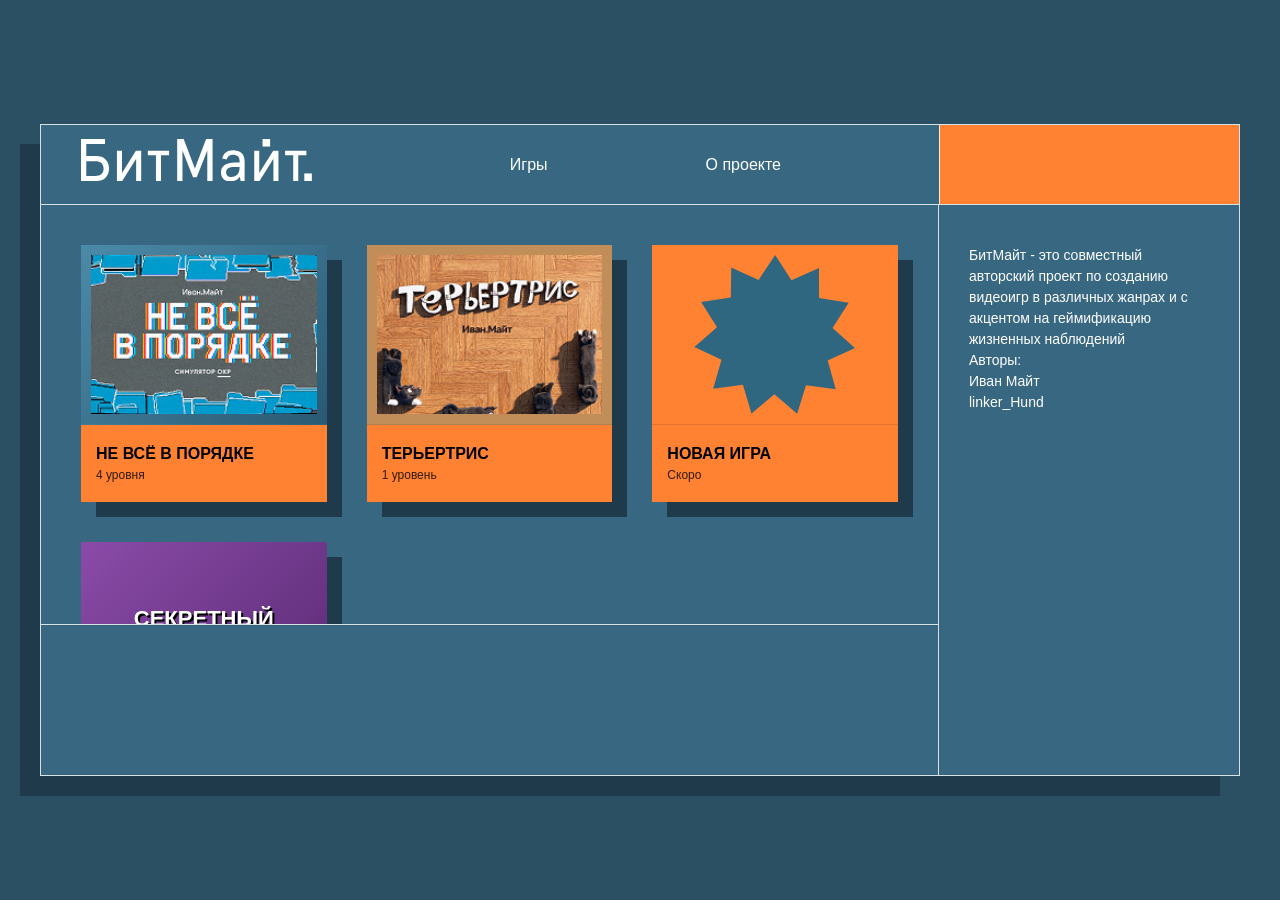
==== index.html @ f42800e0 "фикс" ====
<!doctype html>
<html lang="ru">
    <head>
        <meta charset="UTF-8" />
        <meta name="viewport" content="width=device-width, initial-scale=1.0" />
        <title>БитМайт.</title>
        <link rel="icon" type="image/png" href="favicon.png" />
        <link rel="stylesheet" href="styles.css" />
    </head>
    <body>
        <div class="site-container">
            <!-- Шапка -->
            <header class="header">
                <div class="logo-nav-wrapper">
                    <a href="/" class="logo">
                        <svg
                            version="1.1"
                            id="Layer_1"
                            xmlns="http://www.w3.org/2000/svg"
                            xmlns:xlink="http://www.w3.org/1999/xlink"
                            x="0px"
                            y="0px"
                            viewBox="0 0 602.39 109.59"
                            style="enable-background: new 0 0 602.39 109.59"
                            xml:space="preserve"
                        >
                            <title>БитМайт.</title>
                            <style type="text/css">
                                .st0 {
                                    fill: currentColor;
                                }
                            </style>
                            <g>
                                <path
                                    class="st0"
                                    d="M62.62,0v13.15H13.78v31.47h25.21c10.65,0,18.99,2.87,25.05,8.61c6.05,5.74,9.08,13.67,9.08,23.8
                                    c0,10.12-3.03,18.08-9.08,23.88c-6.05,5.79-14.4,8.69-25.05,8.69H0V0H62.62z M13.78,57.77v38.67h23.17
                                    c14.61,0,21.92-6.47,21.92-19.41c0-12.84-7.31-19.26-21.92-19.26H13.78z"
                                />
                            </g>
                            <g>
                                <path
                                    class="st0"
                                    d="M93.78,30.69h13.15v58.24l36.32-58.24h13.78v78.91h-13.15V51.35l-36.32,58.24H93.78V30.69z"
                                />
                            </g>
                            <g>
                                <path
                                    class="st0"
                                    d="M174.41,42.59v-11.9h55.42v11.9H208.7v67.01h-13.15V42.59H174.41z"
                                />
                            </g>
                            <g>
                                <path
                                    class="st0"
                                    d="M250.97,0h16.91l29.28,77.19L326.43,0h16.91v109.59h-13.78V29.75l-27.55,69.83h-9.71l-27.55-69.83v79.85
                                    h-13.78V0z"
                                />
                            </g>
                            <g>
                                <path
                                    class="st0"
                                    d="M426.95,59.18v50.41h-10.33l-2.19-11.12c-5.74,8.25-13.99,12.37-24.74,12.37c-7.1,0-12.94-1.98-17.54-5.95
                                    c-4.59-3.97-6.89-9.97-6.89-18c0-8.35,3.18-14.74,9.55-19.18c6.37-4.44,15.08-6.65,26.15-6.65h12.84v-3.44
                                    c0-10.85-5.74-16.28-17.22-16.28c-4.18,0-7.75,1.1-10.72,3.29c-2.97,2.19-4.88,5.22-5.71,9.08l-11.59-2.66
                                    c1.04-6.68,4.12-11.95,9.24-15.81c5.11-3.86,11.38-5.79,18.79-5.79c9.18,0,16.54,2.45,22.08,7.36
                                    C424.18,41.7,426.95,49.16,426.95,59.18z M378.72,86.89c0,3.76,1.12,6.71,3.37,8.85c2.24,2.14,5.45,3.21,9.63,3.21
                                    c5.95,0,11.12-1.96,15.5-5.87c4.38-3.91,6.58-9.99,6.58-18.24v-1.88H399.7c-6.68,0-11.85,1.2-15.5,3.6
                                    C380.55,78.96,378.72,82.41,378.72,86.89z"
                                />
                            </g>
                            <g>
                                <path
                                    class="st0"
                                    d="M451.99,30.69h13.15v58.24l36.32-58.24h13.78v78.91h-13.15V51.35l-36.32,58.24h-13.78V30.69z"
                                />
                            </g>
                            <g>
                                <path
                                    class="st0"
                                    d="M532.62,42.59v-11.9h55.42v11.9h-21.14v67.01h-13.15V42.59H532.62z"
                                />
                            </g>
                            <g>
                                <rect
                                    x="473.76"
                                    class="st0"
                                    width="19.71"
                                    height="19.71"
                                />
                            </g>
                            <g>
                                <rect
                                    x="582.68"
                                    y="89.88"
                                    class="st0"
                                    width="19.71"
                                    height="19.71"
                                />
                            </g>
                        </svg>
                    </a>
                    <nav class="nav">
                        <a href="#games">Игры</a>
                        <a href="#about">О проекте</a>
                    </nav>
                </div>
                <button class="btn-order"></button>
            </header>

            <!-- Основной контент -->
            <div class="main-content">
                <!-- Левая часть -->
                <div class="left-column">
                    <!-- Контейнер с играми (со скроллом) -->
                    <div class="games-section">
                        <div class="games-grid">
                            <a
                                href="assets/game_1/index.html"
                                class="game-card"
                                data-description="«Не всё в порядке»<br>
                                Симулятор ОКР<br>
                                <br>
                                Цель игры восстановить порядок папок по сетке тренируя свой глазомер. Будет несколько уровней сложности.<br>
                                Игра основана на реальной любви к аккуратному раскладыванию предметов."
                            >
                                <div class="card-cover cover-1">
                                    <img
                                        src="assets/game1.png"
                                        alt="Не всё в порядке"
                                    />
                                </div>
                                <div class="card-info">
                                    <h4>НЕ ВСЁ В ПОРЯДКЕ</h4>
                                    <p>4 уровня</p>
                                </div>
                            </a>

                            <a
                                href="assets/game_2/index.html"
                                class="game-card"
                                data-description="Терьертрис<br>
                                <br>
                                Мой пёс всегда ищет интересные места чтобы прилечь и этот момент вдохновил меня на создание своей версии тетриса.<br>
                                Все что нужно это идеально сочетать различные положения пса и зарабатывать очки."
                            >
                                <div class="card-cover cover-2">
                                    <img
                                        src="assets/game2.png"
                                        alt="Терьерт-трис"
                                    />
                                </div>
                                <div class="card-info">
                                    <h4>ТЕРЬЕРТРИС</h4>
                                    <p>1 уровень</p>
                                </div>
                            </a>

                            <a
                                href="#game3"
                                class="game-card"
                                data-description="Новая игра - Скоро"
                            >
                                <div class="card-cover cover-3">
                                    <img
                                        src="assets/coming_soon.svg"
                                        alt="Скоро"
                                    />
                                </div>
                                <div class="card-info">
                                    <h4>НОВАЯ ИГРА</h4>
                                    <p>Скоро</p>
                                </div>
                            </a>

                            <a
                                href="#game4"
                                class="game-card"
                                data-description="Секретный проект"
                            >
                                <div class="card-cover cover-4">
                                    <h3>СЕКРЕТНЫЙ<br />ПРОЕКТ</h3>
                                </div>
                                <div class="card-info">
                                    <h4>СЕКРЕТНЫЙ ПРОЕКТ</h4>
                                    <p>В разработке</p>
                                </div>
                            </a>
                        </div>
                    </div>

                    <!-- Текст под играми -->
                    <div class="bottom-text" id="game-description"></div>
                </div>

                <!-- Правая часть (сайдбар) -->
                <div class="sidebar">
                    <p>БитМайт - это совместный авторский проект по созданию
                    видеоигр в различных жанрах и с акцентом на геймификацию
                    жизненных наблюдений</p>
                    <p>Авторы:<br/> Иван Майт<br/> linker_Hund</p>
                </div>
                <div id="error-message" class="error-message" style="display: none;"></div>
            </div>
        </div>
        <script>
            const gameCards = document.querySelectorAll(".game-card");
            const descriptionDiv = document.getElementById("game-description");
            const originalText = descriptionDiv.innerHTML;
            const errorDiv = document.getElementById("error-message");

            function showError(message) {
                errorDiv.textContent = message;
                errorDiv.style.display = "block";
                errorDiv.scrollIntoView({ behavior: "smooth" });
            }

            gameCards.forEach((card) => {
                card.addEventListener("mouseenter", () => {
                    descriptionDiv.innerHTML =
                        card.getAttribute("data-description");
                });
                card.addEventListener("mouseleave", () => {
                    descriptionDiv.innerHTML = originalText;
                });
            });
        </script>
        <script>
            let originalMainContent = document.querySelector(".main-content").innerHTML;

            function loadGame(url) {
                const mainContent = document.querySelector(".main-content");
                mainContent.innerHTML = ''; // Clear previous content
                mainContent.style.display = 'block';

                const iframe = document.createElement('iframe');
                iframe.src = url;
                iframe.setAttribute('sandbox', 'allow-scripts allow-same-origin');
                iframe.style.width = '100%';
                iframe.style.height = '100vh'; // Take full viewport height
                iframe.style.border = 'none';

                iframe.onerror = () => {
                    showError(`Failed to load game from ${url}. Please check the URL and try again.`);
                    // Optionally, revert to original content or show a placeholder
                    mainContent.innerHTML = originalMainContent;
                };

                mainContent.appendChild(iframe); // Then append the iframe
            }

            document.querySelectorAll(".game-card").forEach(card => {
                card.addEventListener("click", (event) => {
                    event.preventDefault();
                    const url = card.getAttribute("href");
                    loadGame(url);
                    history.pushState({ gameUrl: url }, "", `#${url.split("/")[1]}`);
                });
            });

            window.onpopstate = (event) => {
                if (event.state && event.state.gameUrl) {
                    loadGame(event.state.gameUrl);
                } else {
                    document.querySelector(".main-content").innerHTML = originalMainContent;
                    document.querySelector(".main-content").style.display = 'grid';
                }
            };

            // Initial load
            if (window.location.hash) {
                const gameUrl = `assets/${window.location.hash.substring(1)}/index.html`;
                loadGame(gameUrl);
            }
        </script>
    </body>
</html>
---- styles.css ----
/* Базовые настройки и цвета */
            :root {
                --bg-color: #386781;
                --dark-shadow: #1e3a4b;
                --orange: #ff8232;
                --text-light: #ffffff;
                --text-dark: #000000;
                --border-color: rgba(255, 255, 255, 0.8);
            }

            * {
                box-sizing: border-box;
                margin: 0;
                padding: 0;
                font-family: "Segoe UI", Tahoma, Geneva, Verdana, sans-serif;
            }

            body {
                background-color: #2b4f63;
                display: flex;
                justify-content: center;
                align-items: center;
                min-height: 100vh;
                padding: 20px;
            }

            /* Главный контейнер сайта */
            .site-container {
                background-color: var(--bg-color);
                width: 100%;
                max-width: 1200px;
                box-shadow: -20px 20px 0px var(--dark-shadow);
                border: 1px solid var(--border-color);
                display: flex;
                flex-direction: column;
            }

            .header {
                display: grid;
                grid-template-columns: 1fr 300px; /* Кнопка строго 300px */
                align-items: stretch;
                border-bottom: 1px solid var(--border-color);
                height: 80px;
            }

            .logo-nav-wrapper {
                display: flex;
                align-items: center;
            }

            .logo {
                font-size: 42px;
                font-weight: bold;
                color: var(--text-light);
                text-shadow: 4px 4px 0px var(--dark-shadow);
                padding-left: 40px;
                padding-right: 40px; /* Отступ между логотипом и началом ссылок */
                cursor: pointer;
            }

            .logo svg {
                height: 42px;
            }

            .nav {
                display: flex;
                flex-grow: 1;
                justify-content: space-evenly;
            }

            .nav a {
                color: var(--text-light);
                text-decoration: none;
                font-size: 16px;
                transition: opacity 0.2s;
            }

            .nav a:hover {
                opacity: 0.7;
            }

            .btn-order {
                background-color: var(--orange);
                color: var(--text-dark);
                border: none;
                border-left: 1px solid var(--border-color);
                width: 100%; /* Занимает всю ячейку сетки (300px) */
                font-weight: bold;
                font-size: 16px;
                cursor: pointer;
                transition: background-color 0.2s;
                text-transform: uppercase;
            }

            .btn-order:hover {
                background-color: #e5752d;
            }

            /* Основной контент (Grid) */
            .main-content {
                display: grid;
                grid-template-columns: 1fr 300px; /* Сайдбар строго 300px */
                min-height: 500px;
            }

            /* Левая колонка */
            .left-column {
                display: flex;
                flex-direction: column;
                border-right: 1px solid var(--border-color);
            }

            /* Секция с играми (скроллируемая область) */
            .games-section {
                height: 420px;
                overflow-y: scroll;
                overflow-x: hidden;
                border-bottom: 1px solid var(--border-color);
            }

            /* СТИЛИЗАЦИЯ БЕЛОГО СЛАЙДЕРА (SCROLLBAR) */
            .games-section::-webkit-scrollbar {
                width: 24px;
            }

            .games-section::-webkit-scrollbar-track {
                background: transparent;
                border-left: 1px solid var(--border-color);
            }

            .games-section::-webkit-scrollbar-thumb {
                background-color: #ffffff;
                border-radius: 0;
                border-left: 1px solid var(--border-color);
            }

            /* Сетка для карточек (максимум 3 в ряд) */
            .games-grid {
                display: grid;
                grid-template-columns: repeat(3, 1fr);
                gap: 40px;
                padding: 40px;
                padding-bottom: 60px;
            }

            /* Карточка игры */
            .game-card {
                background-color: var(--orange);
                text-decoration: none;
                color: var(--text-dark);
                box-shadow: 15px 15px 0px var(--dark-shadow);
                transition:
                    transform 0.2s,
                    box-shadow 0.2s;
                display: flex;
                flex-direction: column;
            }

            .game-card:hover {
                transform: translate(5px, 5px);
                box-shadow: 10px 10px 0px var(--dark-shadow);
            }

            /* Имитация обложек */
            .card-cover {
                height: 180px;
                background-color: #555;
                position: relative;
                display: flex;
                justify-content: center;
                align-items: center;
                text-align: center;
                padding: 10px;
                border-bottom: 1px solid rgba(0, 0, 0, 0.1);
            }

            .card-cover img {
                width: 100%;
                height: 100%;
            }

            .cover-1 {
                background: linear-gradient(135deg, #4b8aa8, #2a5a73);
                color: white;
            }
            .cover-1 h3 {
                font-size: 24px;
                text-transform: uppercase;
                text-shadow: 2px 2px 0 #d9534f;
                line-height: 1.1;
            }

            .cover-2 {
                background: #c18e5a;
                color: white;
            }
            .cover-2 h3 {
                font-size: 22px;
                font-family: "Courier New", Courier, monospace;
                text-shadow: 2px 2px 0 black;
                transform: rotate(-5deg);
            }

            .cover-3 {
                background-color: var(--orange);
            }
            .star-shape {
                background-color: var(--bg-color);
                color: white;
                padding: 30px 20px;
                clip-path: polygon(
                    50% 0%,
                    61% 35%,
                    98% 35%,
                    68% 57%,
                    79% 91%,
                    50% 70%,
                    21% 91%,
                    32% 57%,
                    2% 35%,
                    39% 35%
                );
                font-size: 14px;
            }

            .cover-4 {
                background: linear-gradient(135deg, #8a4ba8, #5a2a73);
                color: white;
            }
            .cover-4 h3 {
                font-size: 22px;
                text-transform: uppercase;
                text-shadow: 2px 2px 0 black;
            }

            .card-info {
                padding: 20px 15px;
                flex-grow: 1;
            }

            .card-info h4 {
                font-size: 16px;
                margin-bottom: 5px;
            }

            .card-info p {
                font-size: 12px;
                opacity: 0.8;
            }

            /* Нижний текстовый блок под играми */
            .bottom-text {
                padding: 30px 40px;
                color: var(--text-light);
                font-size: 14px;
                line-height: 1.5;
                height: 150px;
                overflow-y: auto;
            }

            /* Правая колонка (Сайдбар) */
            .sidebar {
                padding: 40px 30px;
                color: var(--text-light);
                font-size: 14px;
                line-height: 1.5;
            }

            /* Responsive iframe container */
            .iframe-container {
                position: relative;
                width: 100%;
                padding-bottom: 56.25%; /* 16:9 aspect ratio (height / width * 100) */
                height: 0;
                overflow: hidden;
                max-width: 100%;
                background: #000;
            }

            .iframe-container iframe {
                position: absolute;
                top: 0;
                left: 0;
                width: 100%;
                height: 100%;
                border: 0;
            }

            .error-message {
                padding: 20px;
                background-color: #ff4d4d;
                color: white;
                margin-top: 20px;
                border: 1px solid white;
                text-align: center;
                font-weight: bold;
            }

            /* Адаптивность для мобильных устройств */
            @media (max-width: 1000px) {
                .games-grid {
                    grid-template-columns: repeat(2, 1fr);
                }
            }

            @media (max-width: 800px) {
                .header {
                    display: flex;
                    flex-direction: column;
                    height: auto;
                }
                .logo-nav-wrapper {
                    flex-direction: column;
                    padding: 20px;
                    gap: 20px;
                }
                .logo {
                    padding: 0;
                }
                .nav {
                    justify-content: center;
                    gap: 40px;
                }
                .btn-order {
                    border-left: none;
                    border-top: 1px solid var(--border-color);
                    padding: 20px;
                }

                .main-content {
                    grid-template-columns: 1fr;
                }
                .left-column {
                    border-right: none;
                }
                .games-grid {
                    grid-template-columns: 1fr;
                }
            }
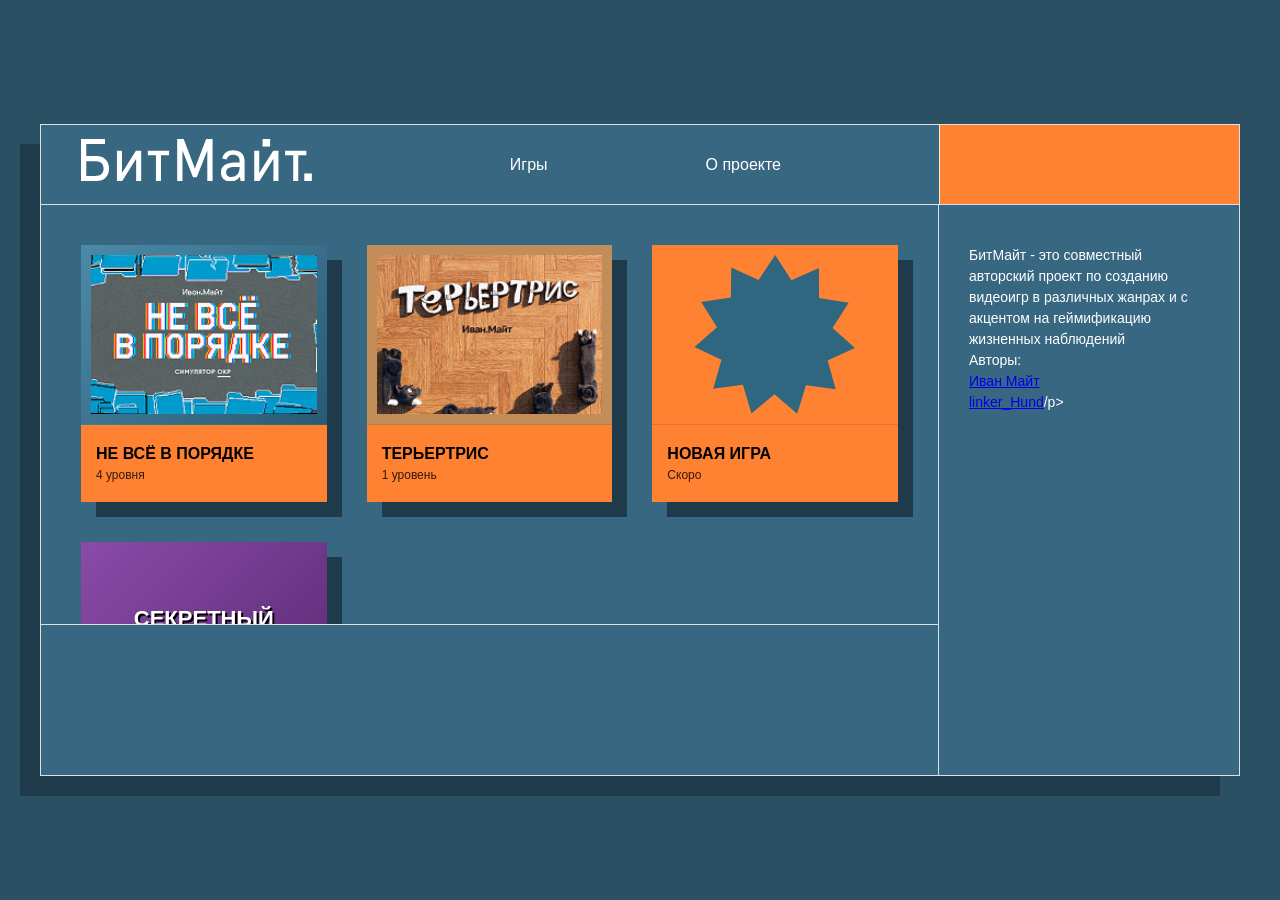
==== commit 1ec48a3f: "Update index.html" ====
--- a/index.html
+++ b/index.html
@@ -101,7 +101,7 @@
                         </svg>
                     </a>
                     <nav class="nav">
-                        <a href="#games">Игры</a>
+                        <a href="/">Игры</a>
                         <a href="#about">О проекте</a>
                     </nav>
                 </div>
@@ -198,7 +198,7 @@
                     <p>БитМайт - это совместный авторский проект по созданию
                     видеоигр в различных жанрах и с акцентом на геймификацию
                     жизненных наблюдений</p>
-                    <p>Авторы:<br/> Иван Майт<br/> linker_Hund</p>
+                    <p>Авторы:<br/> <a href="https://t.me/Slowvarik">Иван Майт</a><br/> <a href="https://t.me/linker_Hund">linker_Hund</a>/p>
                 </div>
                 <div id="error-message" class="error-message" style="display: none;"></div>
             </div>
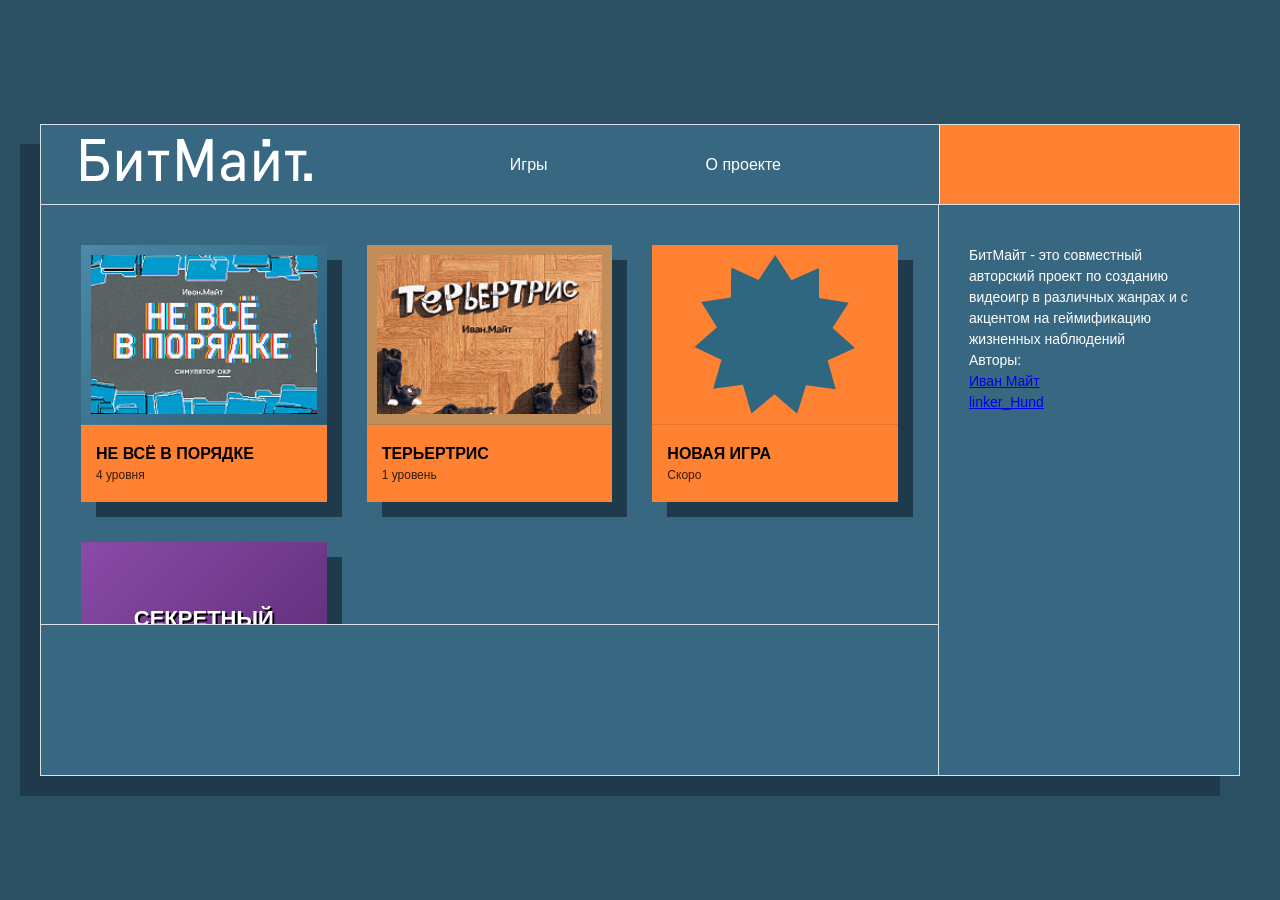
==== commit 419cd6ba: "Update index.html" ====
--- a/index.html
+++ b/index.html
@@ -198,7 +198,7 @@
                     <p>БитМайт - это совместный авторский проект по созданию
                     видеоигр в различных жанрах и с акцентом на геймификацию
                     жизненных наблюдений</p>
-                    <p>Авторы:<br/> <a href="https://t.me/Slowvarik">Иван Майт</a><br/> <a href="https://t.me/linker_Hund">linker_Hund</a>/p>
+                    <p>Авторы:<br/> <a href="https://t.me/Slowvarik">Иван Майт</a><br/> <a href="https://t.me/linker_Hund">linker_Hund</a>
                 </div>
                 <div id="error-message" class="error-message" style="display: none;"></div>
             </div>
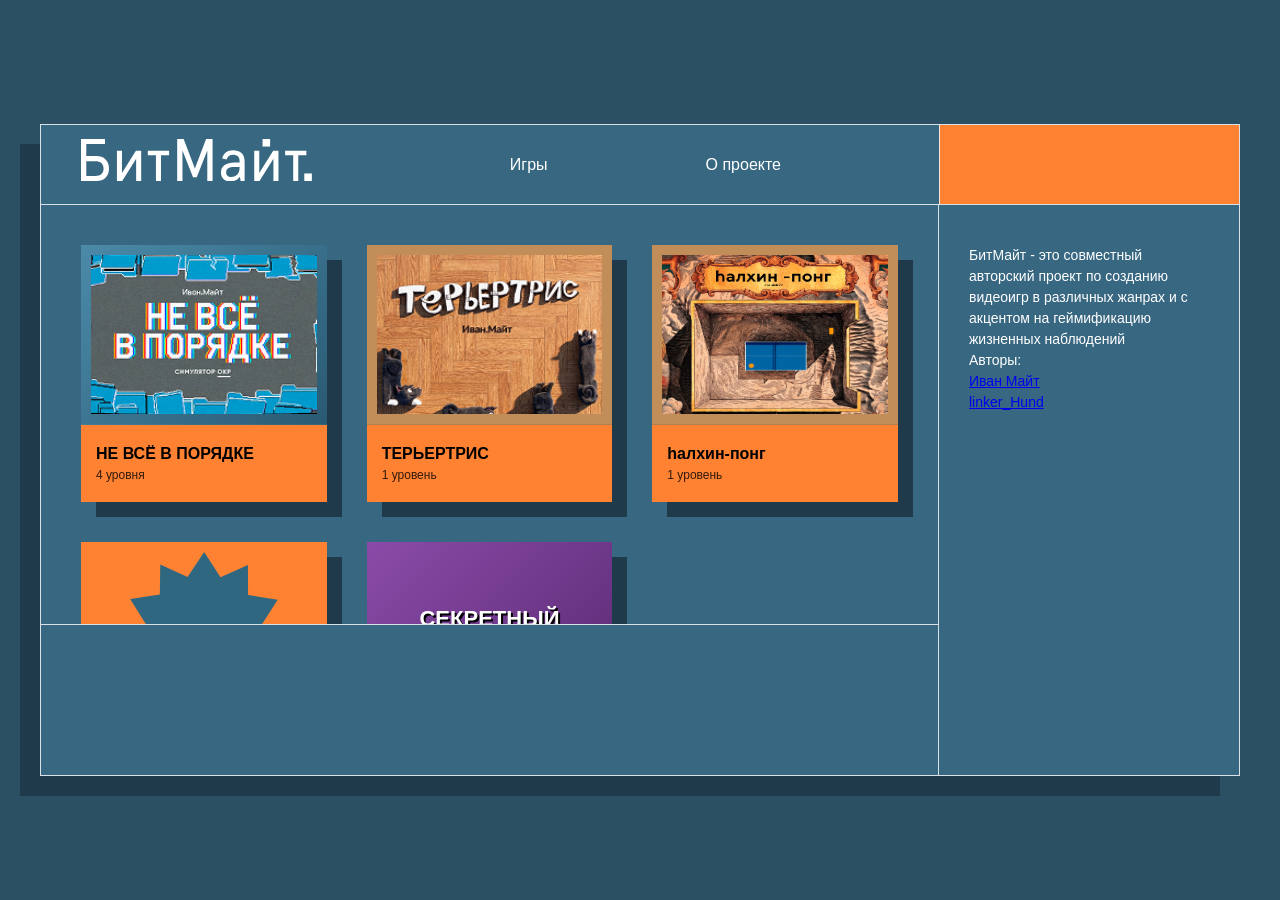
==== commit f7e1510e: "Update index.html" ====
--- a/index.html
+++ b/index.html
@@ -6,6 +6,19 @@
         <title>БитМайт.</title>
         <link rel="icon" type="image/png" href="favicon.png" />
         <link rel="stylesheet" href="styles.css" />
+        <!-- Yandex.Metrika counter -->
+        <script type="text/javascript">
+            (function(m,e,t,r,i,k,a){
+                m[i]=m[i]||function(){(m[i].a=m[i].a||[]).push(arguments)};
+                m[i].l=1*new Date();
+                for (var j = 0; j < document.scripts.length; j++) {if (document.scripts[j].src === r) { return; }}
+                k=e.createElement(t),a=e.getElementsByTagName(t)[0],k.async=1,k.src=r,a.parentNode.insertBefore(k,a)
+            })(window, document,'script','https://mc.yandex.ru/metrika/tag.js?id=112335106', 'ym');
+        
+            ym(112335106, 'init', {ssr:true, webvisor:true, clickmap:true, ecommerce:"dataLayer", referrer: document.referrer, url: location.href, accurateTrackBounce:true, trackLinks:true});
+        </script>
+<noscript><div><img src="https://mc.yandex.ru/watch/112335106" style="position:absolute; left:-9999px;" alt="" /></div></noscript>
+<!-- /Yandex.Metrika counter -->
     </head>
     <body>
         <div class="site-container">
@@ -157,6 +170,25 @@
                             </a>
 
                             <a
+                                href="assets/wind-pong/index.html"
+                                class="game-card"
+                                data-description="hалхин-понг<br>
+                                <br>
+                                Одинокий стол для пинг-понга на ветру."
+                            >
+                                <div class="card-cover cover-2">
+                                    <img
+                                        src="assets/wind-pong.png"
+                                        alt="hалхин-понг"
+                                    />
+                                </div>
+                                <div class="card-info">
+                                    <h4>hалхин-понг</h4>
+                                    <p>1 уровень</p>
+                                </div>
+                            </a>                            
+
+                            <a
                                 href="#game3"
                                 class="game-card"
                                 data-description="Новая игра - Скоро"
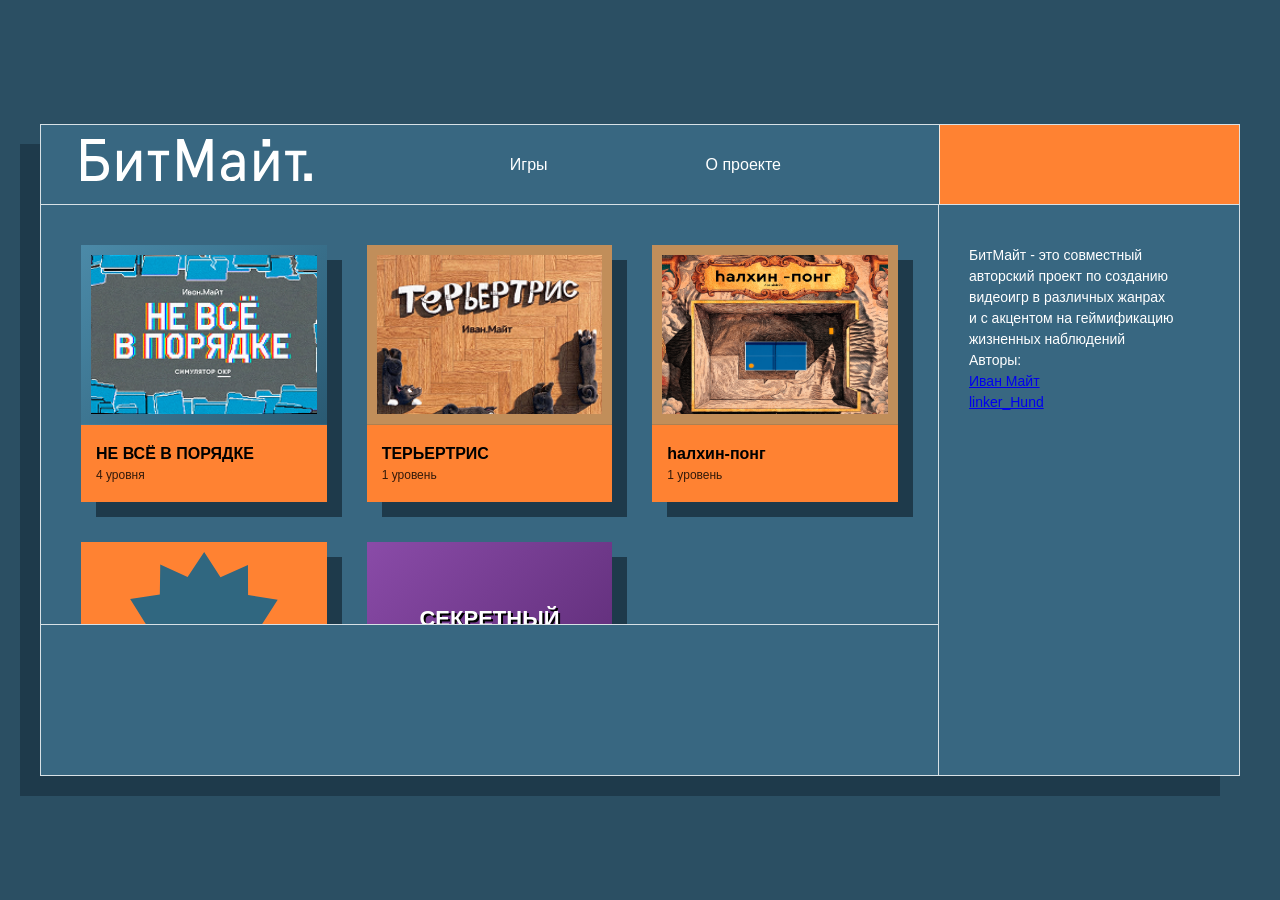
==== commit ce66b3ef: "Update index.html" ====
--- a/index.html
+++ b/index.html
@@ -228,7 +228,7 @@
                 <!-- Правая часть (сайдбар) -->
                 <div class="sidebar">
                     <p>БитМайт - это совместный авторский проект по созданию
-                    видеоигр в различных жанрах и с акцентом на геймификацию
+                    видеоигр в различных жанрах <br/>и с акцентом на геймификацию
                     жизненных наблюдений</p>
                     <p>Авторы:<br/> <a href="https://t.me/Slowvarik">Иван Майт</a><br/> <a href="https://t.me/linker_Hund">linker_Hund</a>
                 </div>
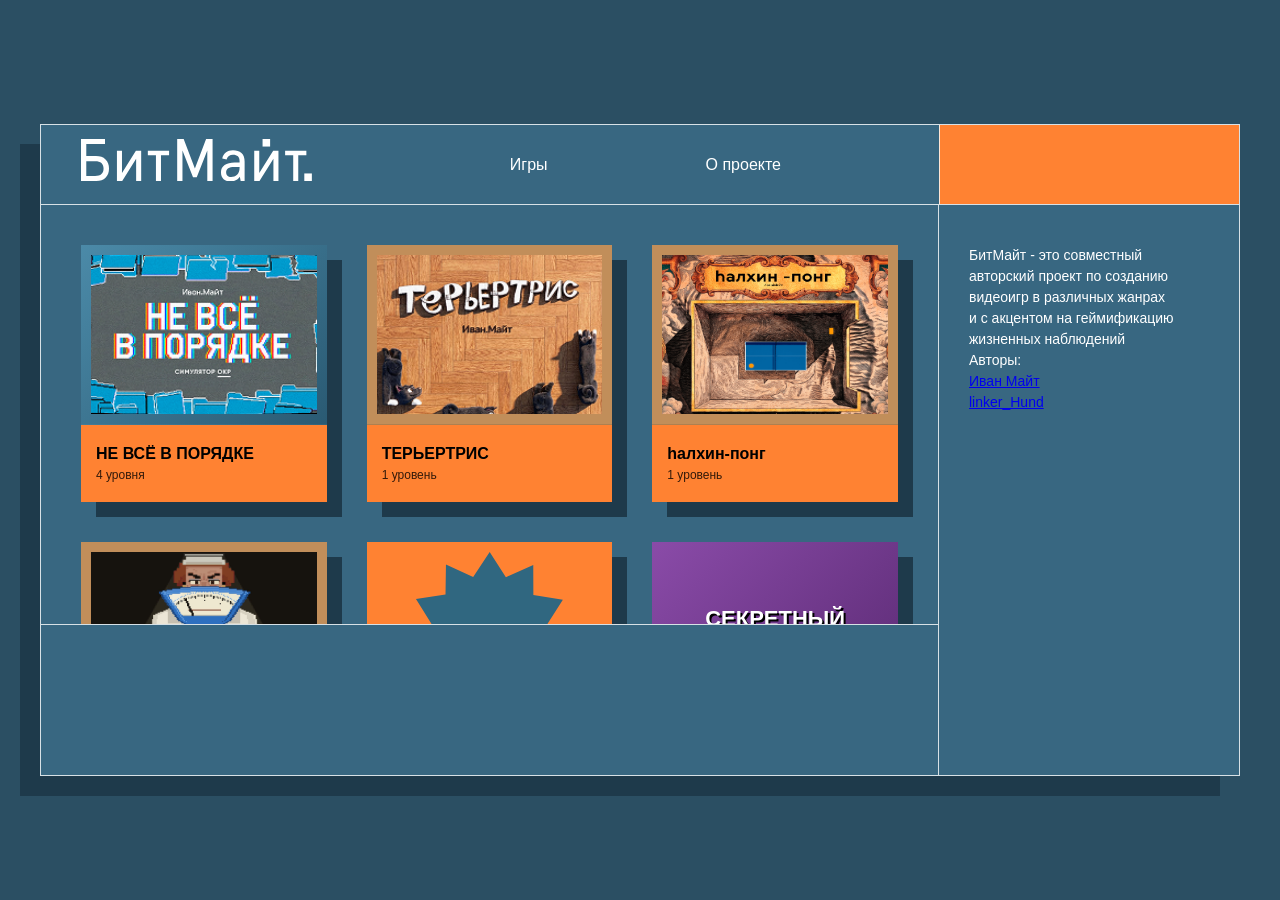
==== commit 6a0a2d49: "новая игра" ====
--- a/index.html
+++ b/index.html
@@ -189,6 +189,27 @@
                             </a>                            
 
                             <a
+                                href="assets/ya-za-tetey.html"
+                                class="game-card"
+                                data-description="Я за тётей<br>
+                                <br>
+                                Очередь — это игра на внимательность.<br>
+                                Тыкай в маму в меховой шапке, чтобы не потерять её, и в тётю в красном пальто, чтобы не потерять место. Пока смотришь на одну, теряешь другую.<br>
+                                Два дня из жизни очереди."
+                            >
+                                <div class="card-cover cover-2">
+                                    <img
+                                        src="assets/ya-za-tetey.jpg"
+                                        alt="Я за тётей"
+                                    />
+                                </div>
+                                <div class="card-info">
+                                    <h4>Я ЗА ТЁТЕЙ</h4>
+                                    <p>2 уровня</p>
+                                </div>
+                            </a>
+
+                            <a
                                 href="#game3"
                                 class="game-card"
                                 data-description="Новая игра - Скоро"
@@ -260,16 +281,32 @@
         <script>
             let originalMainContent = document.querySelector(".main-content").innerHTML;
 
+            // iframe занимает всю высоту окна под шапкой, чтобы поле игры было максимальным и целиком в кадре.
+            function fitGameFrame() {
+                const iframe = document.querySelector(".main-content iframe");
+                if (!iframe) return;
+                const headerHeight = document.querySelector(".header").offsetHeight;
+                const bodyStyle = getComputedStyle(document.body);
+                const bodyPadding = parseFloat(bodyStyle.paddingTop) + parseFloat(bodyStyle.paddingBottom);
+                const containerStyle = getComputedStyle(document.querySelector(".site-container"));
+                const containerBorders = parseFloat(containerStyle.borderTopWidth) + parseFloat(containerStyle.borderBottomWidth);
+                const height = Math.floor(window.innerHeight - headerHeight - bodyPadding - containerBorders);
+                iframe.style.height = `${Math.max(320, height)}px`;
+            }
+
+            window.addEventListener("resize", fitGameFrame);
+
             function loadGame(url) {
                 const mainContent = document.querySelector(".main-content");
                 mainContent.innerHTML = ''; // Clear previous content
                 mainContent.style.display = 'block';
+                mainContent.style.minHeight = '0'; // игру ограничивает только высота окна, а не min-height сетки
 
                 const iframe = document.createElement('iframe');
                 iframe.src = url;
                 iframe.setAttribute('sandbox', 'allow-scripts allow-same-origin');
                 iframe.style.width = '100%';
-                iframe.style.height = '100vh'; // Take full viewport height
+                iframe.style.display = 'block'; // убирает зазор под inline-элементом
                 iframe.style.border = 'none';
 
                 iframe.onerror = () => {
@@ -279,14 +316,30 @@
                 };
 
                 mainContent.appendChild(iframe); // Then append the iframe
+                fitGameFrame();
+            }
+
+            // Игры лежат либо в папке (assets/game_1/index.html), либо отдельным файлом
+            // (assets/ya-za-tetey.html) — хеш для обеих схем должен восстанавливаться.
+            function gameIdFromUrl(url) {
+                const parts = url.split("/");
+                const last = parts[parts.length - 1];
+                return last === "index.html" ? parts[parts.length - 2] : last;
+            }
+
+            // Карточки-заглушки («скоро») ведут на #game3/#game4 — их нельзя грузить в iframe.
+            function isPlayableCard(card) {
+                const href = card.getAttribute("href");
+                return Boolean(href) && !href.startsWith("#");
             }
 
             document.querySelectorAll(".game-card").forEach(card => {
                 card.addEventListener("click", (event) => {
+                    if (!isPlayableCard(card)) return;
                     event.preventDefault();
                     const url = card.getAttribute("href");
                     loadGame(url);
-                    history.pushState({ gameUrl: url }, "", `#${url.split("/")[1]}`);
+                    history.pushState({ gameUrl: url }, "", `#${gameIdFromUrl(url)}`);
                 });
             });
 
@@ -296,13 +349,19 @@
                 } else {
                     document.querySelector(".main-content").innerHTML = originalMainContent;
                     document.querySelector(".main-content").style.display = 'grid';
+                    document.querySelector(".main-content").style.minHeight = '';
                 }
             };
 
             // Initial load
             if (window.location.hash) {
-                const gameUrl = `assets/${window.location.hash.substring(1)}/index.html`;
-                loadGame(gameUrl);
+                const gameId = decodeURIComponent(window.location.hash.substring(1));
+                const gameCard = Array.from(document.querySelectorAll(".game-card"))
+                    .filter(isPlayableCard)
+                    .find(card => gameIdFromUrl(card.getAttribute("href")) === gameId);
+                if (gameCard) {
+                    loadGame(gameCard.getAttribute("href"));
+                }
             }
         </script>
     </body>
